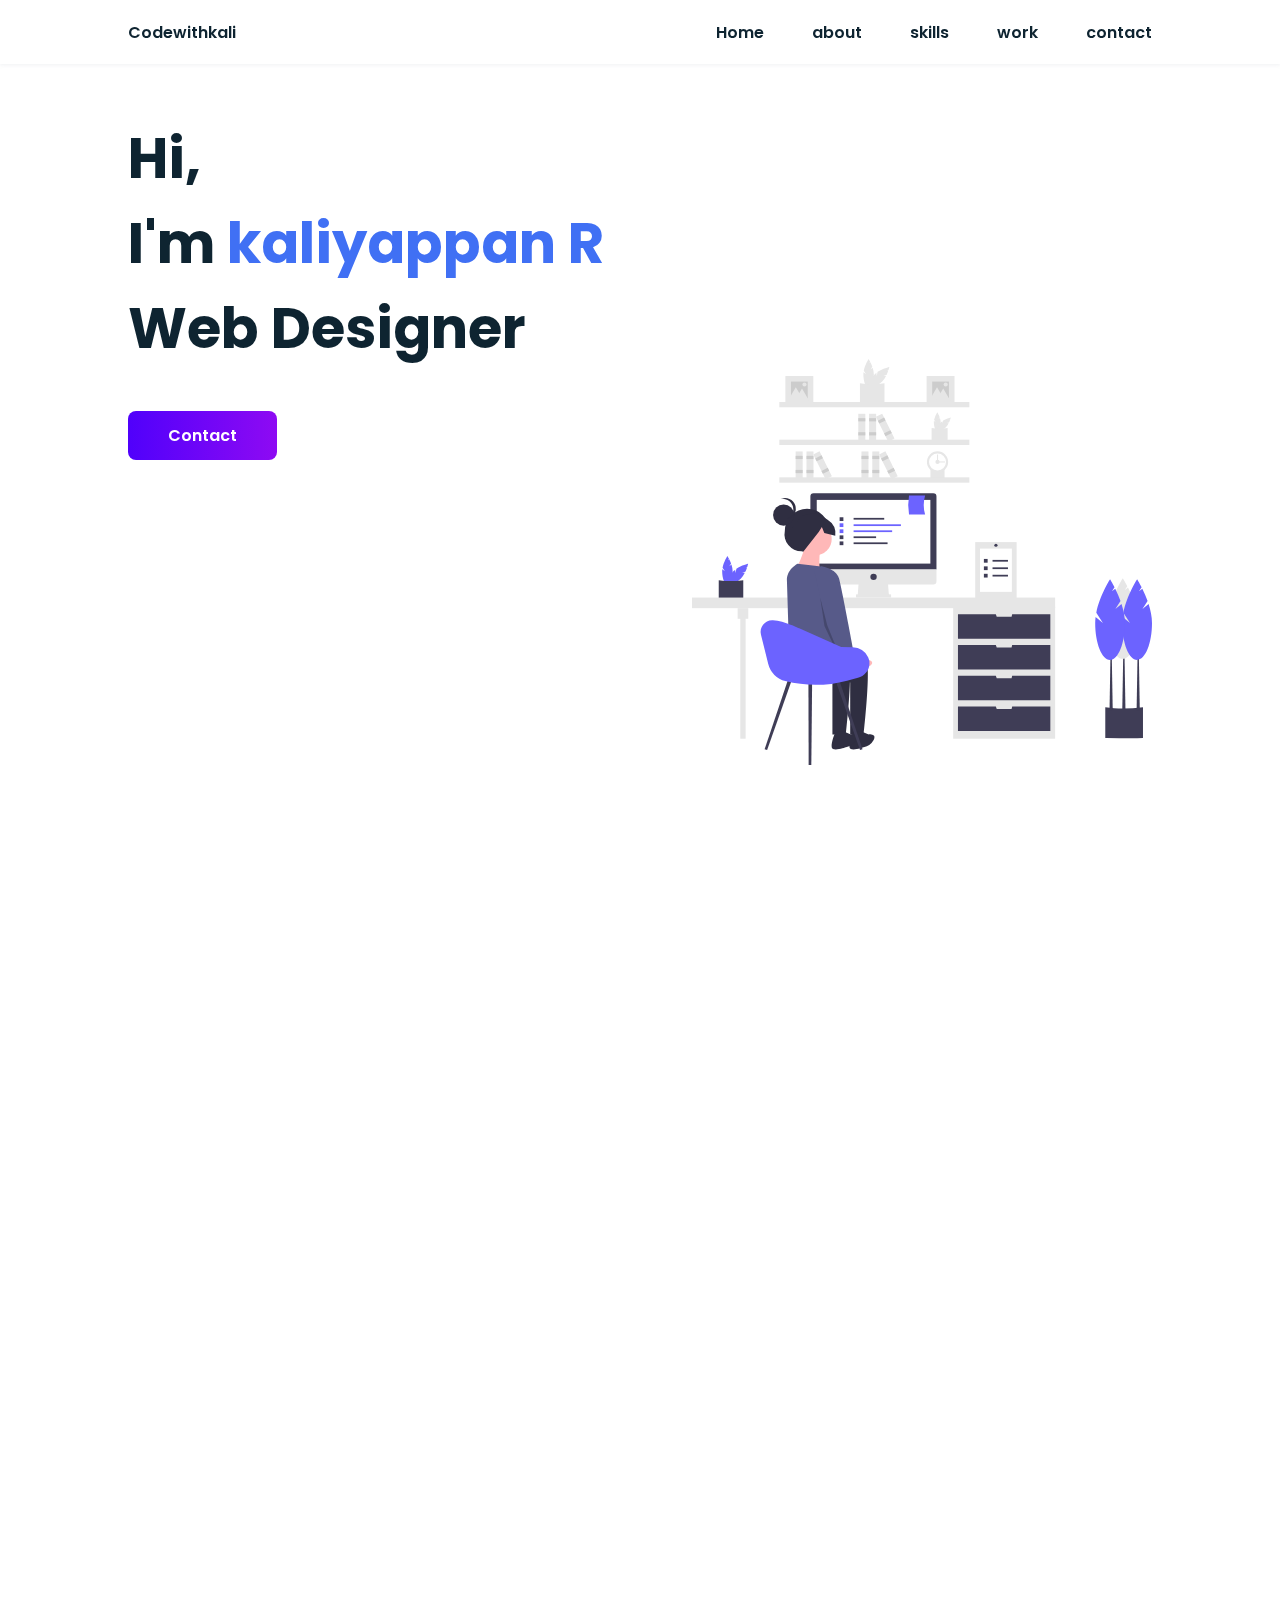
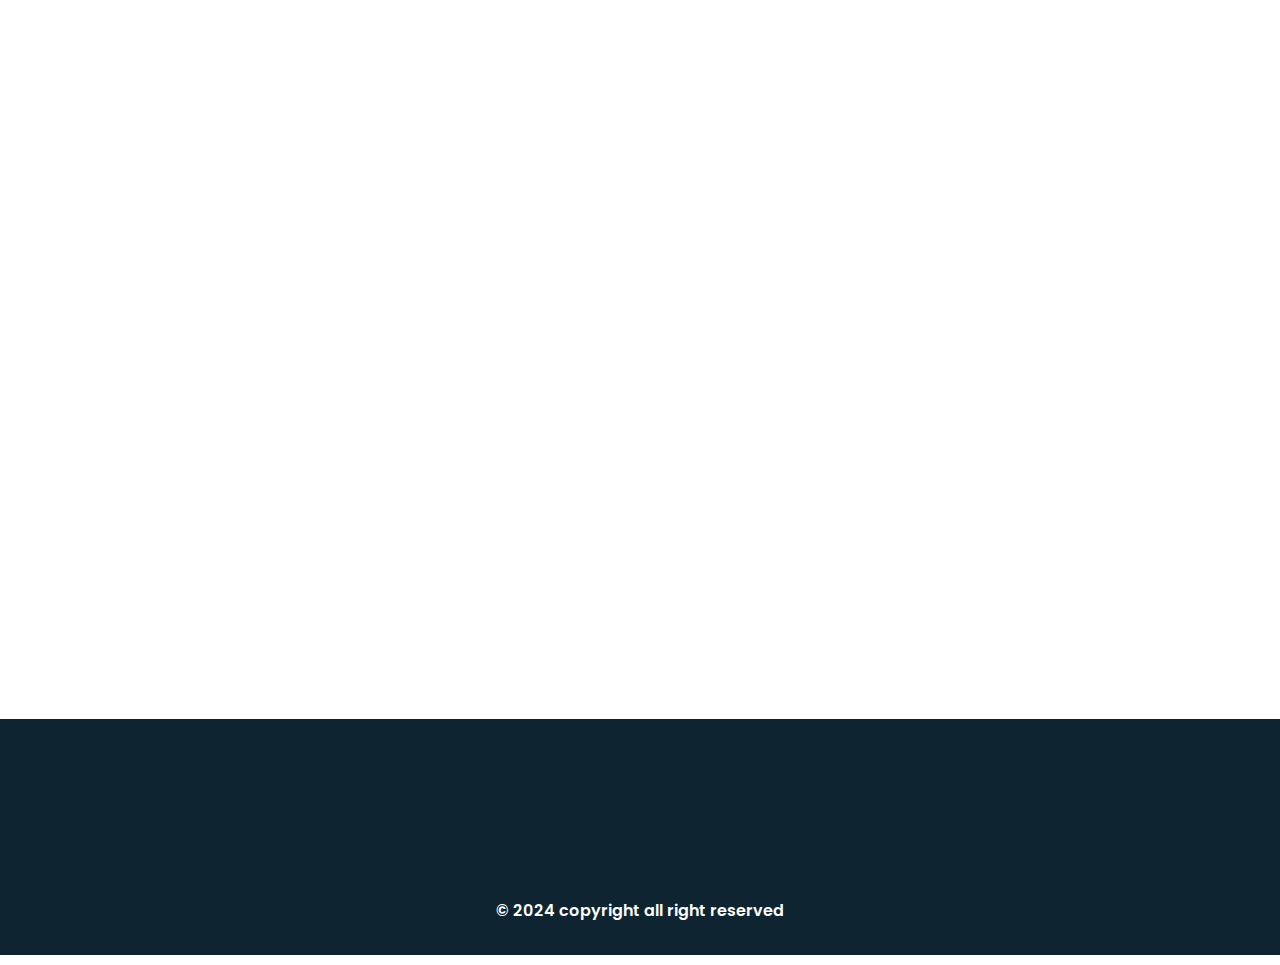
==== portfolio web/index.html @ ddb92122 "Add files via upload" ====
<!DOCTYPE html>
<html lang="en">
<head>
    <meta charset="UTF-8">
    <meta name="viewport" content="width=device-width, initial-scale=1.0">
    <title>Responsive porfolio</title>
    <link rel="stylesheet" href="css/style.css">
    <link rel="stylesheet" href="https://unpkg.com/boxicons@latest/css/boxicons.min.css">
    <link href="https://unpkg.com/aos@2.3.1/dist/aos.css" rel="stylesheet">

</head>
<body>
    <header class="header">
        <nav class="nav bd_grid">
            <div>
                <a href="#" class="nav-logo">Codewithkali</a>
            </div>
            
            <div class="nav_menu" id="nav_menu">
                <ul class="nav_list">
                    <li class="nav_items"><a href="#home" class="nav_link active">Home</a></li>
                    <li class="nav_items"><a href="#about" class="nav_link active">about</a></li>
                    <li class="nav_items"><a href="#skills" class="nav_link active">skills</a></li>
                    <li class="nav_items"><a href="#work" class="nav_link active">work</a></li>
                    <li class="nav_items"><a href="#contact" class="nav_link active">contact</a></li>
                </ul>
            </div>

            <div class="nav_toggle" id="nav_toggle">
                <i class='bx bx-menu-alt-right'></i>
            </div>
        </nav>
    </header>

    <main class="main">
         
            <!-- home section -->
        <section class="home bd_grid" id="home">
            <div class="home_data" data-aos="fade-down">
                <h1 class="home_title">
                    Hi, <br>I'm <span class="home_title-color">kaliyappan R</span><br>Web Designer
                </h1>
                <a href="#contact" class="button"> Contact</a>
            </div>

            <div class="home_social" >

            <a href="#" class="home_sicials-icon" data-aos="fade-down"><i class='bx bxl-facebook-circle'></i></a>
            <a href="#" class="home_sicials-icon" data-aos="fade-down" data-aos-delay="250"><i class='bx bxl-instagram' ></i></a>
            <a href="#" class="home_sicials-icon" data-aos="fade-down" data-aos-delay="350"><i class='bx bxl-linkedin-square'></i></a>
            <a href="#" class="home_sicials-icon" data-aos="fade-down" data-aos-delay="400"><i class='bx bxl-github'></i></a>
            
            </div>

            <div class="home_img" data-aos="fade-down" data-aos-delay="500">
                <img src="images/home.svg" alt="home">

            </div>

        </section>
            <!-- about section -->
        <section class="about section" id="about">

            <h2 class="section-title" data-aos="fade-down">about</h2>

            <div class="about_container bd_grid">
                
                <div class="about_img" data-aos="fade-down" data-aos-delay="250">
                    <img src="images/profile.svg" alt="profile">
                </div>
                <div>
                    <h2 class="about_subtitle" data-aos="fade-down" data-aos-delay="350">I'm Kaliyappan R</h2>
                    <p class="about_text" data-aos="fade-down" data-aos-delay="450">Lorem, ipsum dolor sit amet consectetur adipisicing elit. Tempora animi corporis ipsa, ducimus quod eveniet, corrupti illo quisquam dolore reiciendis minima veritatis blanditiis deserunt doloribus iste ratione quae ad est.</p>
                </div>
            </div>
            
        </section>
            <!-- skills section -->
        <section class="skills section" id="skills">
            <h2 class="section-title" data-aos="fade-down">skills</h2>
            <div class="skills_container bd_grid">
                <div>
                    <h2 class="skills_subtitle" data-aos="fade-down" data-aos-delay="250">professional skills</h2>
                    <p class="skills_text" data-aos="fade-down" data-aos-delay="350">
                        without sharpen your weapon; standing on the battlefoeld would not increase your chance of winning

                    </p>
                    <!-- skils html -->
                    <div class="skills_data" data-aos="fade-right">
                        <div class="skills_name">
                            <i class='bx bxl-html5 skill_icon' ></i>
                            <span class="skill_name">html5</span>
                        </div>

                        <div><span class="skill_percentage">95%</span></div>

                        <div class="skill_bar skill_html"></div>
                    </div>
                    <!-- skills css -->
                    <div class="skills_data" data-aos="fade-right" data-aos-delay="250">
                        <div class="skills_name">
                            <i class='bx bxl-css3 skill_icon' ></i>
                            <span class="skill_name">css3</span>
                        </div>

                        <div><span class="skill_percentage">85%</span></div>

                        <div class="skill_bar skill_css"></div>
                    </div>

                    <!-- skills js -->
                    <div class="skills_data" data-aos="fade-right" data-aos-delay="350">
                        <div class="skills_name">
                            <i class='bx bxl-javascript skill_icon' ></i>
                            <span class="skill_name">java script</span>
                        </div>

                        <div><span class="skill_percentage">75%</span></div>

                        <div class="skill_bar skill_js"></div>
                    </div>
                    
                    <!-- skills UI/UX -->
                    <div class="skills_data" data-aos="fade-right" data-aos-delay="450">
                        <div class="skills_name">
                            <i class='bx bxs-paint skill_icon' ></i>
                            <span class="skill_name">UI/UX</span>
                        </div>

                        <div><span class="skill_percentage">85%</span></div>

                        <div class="skill_bar skill_ui"></div>
                    </div>
                    
                </div>
                <div data-aos="fade-left" data-aos-delay="350">
                    <img src="images/profile2.svg" alt="profile2">
                </div>

            </div>


        </section>
            <!-- work sec -->
        <section class="work section" id="work">
            <h2 class="section-title" data-aos="fade-down">work</h2>

            <div class="work_container bd_grid" data-aos="fade-down" data-aos-delay="250">
                <div class="work_img">
                    <img src="images/work1.jpg" alt="">
                </div>
                <div class="work_img">
                    <img src="images/work2.jpg" alt="">
                </div>
                <div class="work_img">
                    <img src="images/work3.jpg" alt="">
                </div>
                <div class="work_img">
                    <img src="images/work4.png" alt="">
                </div>
                <div class="work_img">
                    <img src="images/work5.jpg" alt="">
                </div>
                <div class="work_img">
                    <img src="images/work6.jpg" alt="">
                

            </div>

        </section>
            <!-- contact sec -->

        <section class="contact section" id="contact">
            <h2 class="section-title" data-aos="fade-down">Contact</h2>

            <div class="contact_container bd_grid">
                <form action="#" class="contact_form">
                    <input type="text" placeholder="Name" class="control_input" data-aos="fade-down" data-aos-delay="300">
                    <input type="mail" placeholder="Email" class="control_input" data-aos="fade-down" data-aos-delay="350">
                    <textarea name="" id="" cols="30" rows="10" class="control_input" data-aos="fade-down" data-aos-delay="400"></textarea>

                    <input type="button" value="Send" class="control_button button" data-aos="fade-down" data-aos-delay="450">
                </form>
            </div>

        </section>
        <!-- footer section -->
    
        <footer class="footer">
            <p class="footer_title" data-aos="fade-down">
                Kaliyappan R
            </p>
            <div class="footer_socials">
                <a href="#" class="footer-icon" data-aos="fade-down" data-aos-delay="350"><i class='bx bxl-facebook-circle'></i></a>
                <a href="#" class="footer-icon" data-aos="fade-down" data-aos-delay="400"><i class='bx bxl-instagram' ></i></a>
                <a href="#" class="footer-icon" data-aos="fade-down" data-aos-delay="450"><i class='bx bxl-linkedin-square'></i></a>
                <a href="#" class="footer-icon" data-aos="fade-down" data-aos-delay="500"><i class='bx bxl-github'></i></a>
            
            </div>
            <p>&#169; 2024 copyright all right reserved</p>
        </footer>
         

    </main>

    <script src="https://unpkg.com/aos@2.3.1/dist/aos.js"></script>
    <script src="js/main.js"></script>
     
    <script>
        AOS.init({
            duration: 1200,
            once: false,
        });
    </script>
</body>
</html>
---- portfolio web/css/style.css ----
/* Google fond poppins */

@import url('https://fonts.googleapis.com/css2?family=Poppins:ital,wght@0,800;0,900;1,800;1,900&display=swap');

/* variables */
:root{
    --header-height: 3rem;
    --font-semi: 600;

}
/* colors */
:root{
    --first-color: #4070f4;
    --second-color: #0e2431;
    --gradient-color: linear-gradient(to right, #5001fb, #8e0af3);
     
}

/* font style */

:root{
    --body-font: 'poppins', sans-serif;
    --big-font-size: 2rem;
    --h2-font-size: 1.5rem;
    --normal-font-size: 0.938rem;

}

/* media screan min-width : 768px */

@media screen and (min-width: 768px){
    :root{
        --big-font-size: 3.5rem;
        --h2-font-size: 2rem;
        --normal-font-size: 1rem;

    }

}

 /*margins  */

:root{
    --mb-1: 0.5rem;
    --mb-2: 1rem;
    --mb-3: 1.5rem;
    --mb-4: 2rem;
    --mb-5: 2.5rem;
    --mb-6: 3rem;

 }

 /* z-index */
 :root{
    --z-back : -10;
    --z-normal: 1;
    --z-tooltip: 10;
    --z-fixed: 100;

 }

 /* base */

 *,*::before,*::afeter{
    box-sizing: border-box;
 }

 html{
    scroll-behavior: smooth;
 }
 body{
    margin: var(--header-height) 0 0 0;
    font-family: var(--body-font);
    font-size: var(--normal-font-size);
    color: var(--second-color);
 }
 h1,h2,p{
    margin: 0;
 }
 ul{
    margin: 0;
    padding: 0;
    list-style: none;
 }

 a{
    text-decoration: none;
 }

 img{
    max-width: 100%;
    height: auto;
    display: block;
 }

 /* custom css class */

 /* layout */

 .bd_grid{
    max-width: 1024px;
    display: grid;
    grid-template-columns: 100%;
    grid-column-gap: 2rem;
    width: calc(100% - 2rem);
    margin-left: var(--mb-2);
    margin-right: var(--mb-2);
 }
 .header{
    width: 100%;
    position: fixed;
    top: 0;
    left: 0;
    z-index: var(--z-fixed);
    background: #fff;
    box-shadow: 0 1px 4px rgba(146, 161, 176, 0.15);
 }


 /* navbar */

 .nav{
    height: var(--header-height);
    display: flex;
    justify-content: space-between;
    align-items: center;
    font-weight: var(--font-semi);

 }

 @media screen and (max-width : 768px) {
    .nav_menu{
        position: fixed;
        top: var(--header-height);
        right: -100%;
        width: 80%;
        height: 100%;
        padding: 2rem;
        background-color: var(--second-color);
        transition: 0.5s;
    }
 }
 .nav_items{
    margin-bottom: var(--mb-4);

 }
 .nav_link{
    position: relative;
    color: #fff;

 }

 .nav_link:hover{
    position: relative;
 }

 .nav_link:hover::after{
    position: absolute;
    content: "";
    width: 100%;
    height: 0.18rem;
    left:0;
    top: 2rem;
    background-color: var(--first-color);
}

.nav-logo{
    color: var(--second-color);

}

.nav_toggle{
    color: var(--second-color);
    font-size: 1.5rem;
    cursor: pointer;
}

/* ative menu */
.active::after{
    position: absolute;
    content: "";
    width: 100%;
    height: 0.18rem;
    left: 0;
    top: 2rem;
    background-color: var(--first-color);
}

.show{
   right: 0;
}

.home{
   height: calc(100vh - 3rem);
   row-gap: 1rem;

}

.home_data{
   align-self: center;
}

.home_title{
   font-size: var(--big-font-size);
   margin-bottom: var(--mb-5);
}

.home_title-color{
   color: var(--first-color);

}

.home_social{
   display: flex;
   flex-direction: column;
}
.home_sicials-icon{
   width: max-content;
   margin-bottom: var(--mb-2);
   font-size: 1.5rem;
   color: var(--second-color);
}

.home_sicials-icon:hover{
   color: var(--first-color);
}
.home_img{
   position: absolute;
   right: 0;
   bottom: 0;
   width: 300px;

}

.home_img svg {
   width: 100%;
}

/* buttons */

.button{
   display: inline-block;
   color: #fff;
   padding: 0.75rem 2.5rem;
   font-weight: var(--font-semi);
   border-radius: 0.5rem;
   background: var(--gradient-color);
}

.button:hover{
   box-shadow: 0 10px 36px rgba(0, 0, 0, 0.29);
}

.section{
   padding-top: 3rem;
   padding-bottom: 2rem;
}
.section-title{
   position: relative;
   font-size: var(--h2-font-size);
   color: var(--first-color);
   margin-top: var(--mb-2);
   margin-bottom: var(--mb-4);
   text-align: center;
}

.section-title::after{
   position: absolute;
   content: '';
   width: 64px;
   height: 0.18rem;
   left: 0;
   right: 0;
   margin: auto;
   top: 2rem;
   background-color: var(--first-color);
}


/* about section */
.about_container{
   row-gap: 2rem;
   text-align: center;
}

.about_subtitle{
   margin-bottom: var(--mb-2);

}
.about_img{
   justify-content: center;
}
.about_img svg {
   width: 300px;
   border-radius: 0.5rem;
}

/* skills */
.skills_container{
   row-gap: 2rem;
   text-align: center;
}

.skills_subtitle{
   margin-bottom: var(--mb-2);
}
.skills_text{
   margin-bottom: var(--mb-4);
}
.skills_data{
   display: flex;
   justify-content: space-between;
   align-items: center;
   position: relative;
   font-weight: var(--font-semi);
   padding: 0.5rem 1rem;
   margin-bottom: var(--mb-4);
   border-radius: 0.5rem;
   box-shadow: 0 4px 25px rgba(14, 36, 49, 0.15);
}

.skill_icon{
   font-size: 2rem;
   margin-right: var(--mb-2);
   color: var(--first-color);
}

.skills_name{
   display: flex;
   align-items: center;

}

.skill_bar{
   position: absolute;
   left: 0;
   bottom: 0;
   background-color: var(--first-color);
   height: 0.25rem;
   border-radius: 0.5rem;
   z-index: var(--z-back);
}

.skill_html{
   width: 95%;
}
.skill_css{
   width: 85%;
}
.skill_js{
   width: 75%;
}
.skill_ui{
   width: 85%;
}


/* work */

.work{
   text-align: center;
}
.work_container{
   row-gap: 2rem;
}
.work_img{
   box-shadow: 0 4px 25px rgba(14, 36, 49, 0.15);
   border-radius: 0.5rem;
   overflow: hidden;
}

.work_img img{
   width: 100%;
   transition: 1s;
   cursor: pointer;
}

.work_img img:hover{
   transform: scale(1.1);
}

/* contact */
.control_input{
   width: 92%;
   font-size: var(--normal-font-size);
   font-weight: var(--font-semi);
   padding: 1rem;
   border-radius: 0.5rem;
   border: 1.5px solid var(--second-color);
   outline: none;
   margin-bottom: var(--mb-4);

}

.control_button{
   display: block;
   border: none;
   outline: none;
   font-size: var(--normal-font-size);
   cursor: pointer;
   margin-left: auto;
}

/* footer */
.footer{
   background-color: var(--second-color);
   color: #fff;
   text-align: center;
   font-weight: var(--font-semi);
   padding: 2rem 0;
}

.footer_title{
   font-size: 2rem;
   margin-bottom: var(--mb-4);
}
.footer_socials{
   margin-bottom: var(--mb-4);

}
.footer-icon{
   font-size: 1.5rem;
   color: #ffffff;
   margin: 0 var(--mb-2);
}

@media screen and (min-width : 768px){
   body{
      margin: 0;
   }
   .section{
      padding-top: 4rem;
      padding-bottom: 3rem;
   }
   .section-title::after{
      width: 80px;
      top: 3rem;

   }
   .nav{
      height: calc(var(--header-height) + 1rem);
   }

   .nav_items{
      margin-left: var(--mb-6);
      margin-bottom: 0;
   }
   .nav_list{
      display: flex;
      padding-top: 0;

   }
   .nav_toggle{
      display: none;
   }
   .nav_link{
      color: var(--second-color);
   }
   .home{
      height: 100vh;
   }
   .home_data{
      align-items: flex-end;
   }
   .home_social{
      padding-top: 0;
      padding-bottom: 2.5rem;
      flex-direction: row;
      align-self: flex-end;
   }
   .home_sicials-icon{
      margin-bottom: 0;
      margin-right: var(--mb-4);
   }
   .home_img{
      width: 460px;
      bottom: 15%;
   }
   .home_img svg{
      width: 100%;
   }
   .about_container,.skills_container{
      grid-template-columns: repeat(2, 1fr);
      align-items: center;
      text-align: initial;
   }
   .about_img svg{
      width: 450px;
   }

   .work_container{
      grid-template-columns: repeat(3, 1fr);
      grid-template-rows: repeat(2, 1fr);
      column-gap: 2rem;

   }
   .contact_form{
      width: 400px;
   }
   
   .contact_container{
      justify-items: center;
   }

}

@media screen and (min-width : 1024px){
   .bd_grid{
      margin-left: auto;
      margin-right: auto;
   }
   .home_img{
      right: 10%;
   }
}
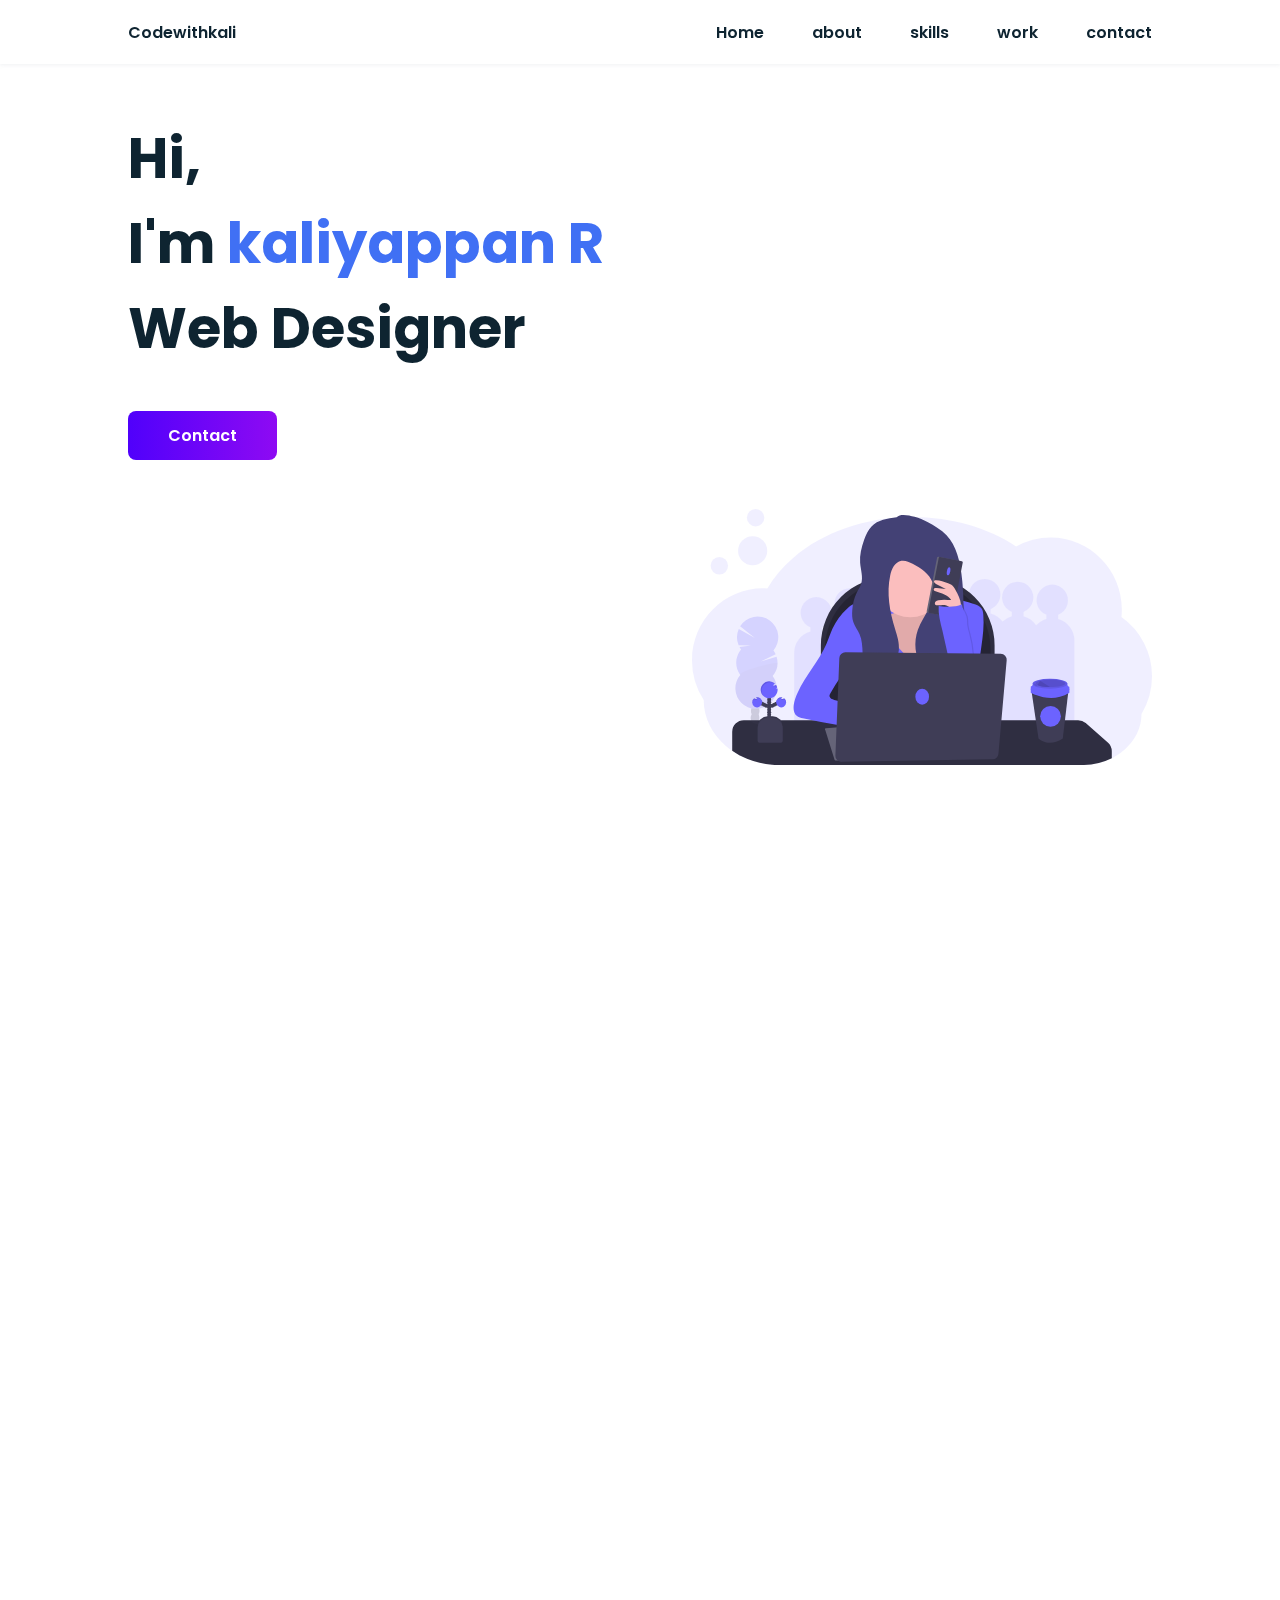
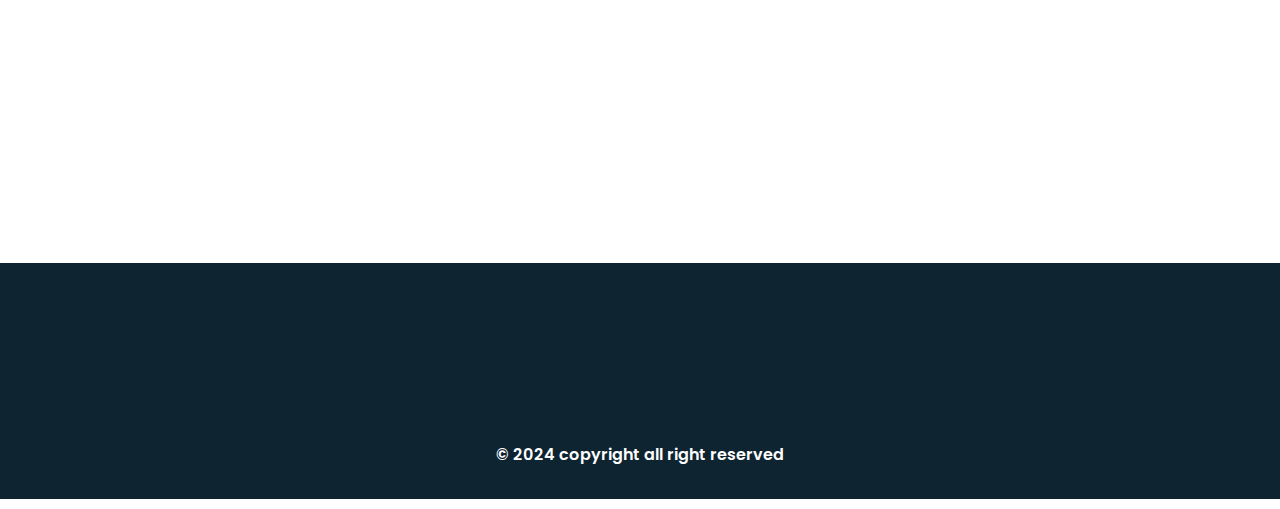
==== commit 97c4d244: "Add files via upload" ====
--- a/portfolio web/index.html
+++ b/portfolio web/index.html
@@ -3,7 +3,8 @@
 <head>
     <meta charset="UTF-8">
     <meta name="viewport" content="width=device-width, initial-scale=1.0">
-    <title>Responsive porfolio</title>
+    <title>professional porfolio</title>
+    <link rel="icon" href="images/Screenshot 2023-11-06 185659.png">
     <link rel="stylesheet" href="css/style.css">
     <link rel="stylesheet" href="https://unpkg.com/boxicons@latest/css/boxicons.min.css">
     <link href="https://unpkg.com/aos@2.3.1/dist/aos.css" rel="stylesheet">
@@ -45,10 +46,10 @@
 
             <div class="home_social" >
 
-            <a href="#" class="home_sicials-icon" data-aos="fade-down"><i class='bx bxl-facebook-circle'></i></a>
-            <a href="#" class="home_sicials-icon" data-aos="fade-down" data-aos-delay="250"><i class='bx bxl-instagram' ></i></a>
-            <a href="#" class="home_sicials-icon" data-aos="fade-down" data-aos-delay="350"><i class='bx bxl-linkedin-square'></i></a>
-            <a href="#" class="home_sicials-icon" data-aos="fade-down" data-aos-delay="400"><i class='bx bxl-github'></i></a>
+            <a href="https://www.facebook.com/profile.php?id=100056936264690&mibextid=ZbWKwL" class="home_sicials-icon" data-aos="fade-down"><i class='bx bxl-facebook-circle'></i></a>
+            <a href="https://instagram.com/kaliyappan__r4?igshid=NGVhN2U2NjQ0Yg==" class="home_sicials-icon" data-aos="fade-down" data-aos-delay="250"><i class='bx bxl-instagram' ></i></a>
+            <a href="https://www.linkedin.com/in/kaliyappanr4" class="home_sicials-icon" data-aos="fade-down" data-aos-delay="350"><i class='bx bxl-linkedin-square'></i></a>
+            <a href="http://github.com/Kaliyappan1" class="home_sicials-icon" data-aos="fade-down" data-aos-delay="400"><i class='bx bxl-github'></i></a>
             
             </div>
 
@@ -156,7 +157,7 @@
                     <img src="images/work3.jpg" alt="">
                 </div>
                 <div class="work_img">
-                    <img src="images/work4.png" alt="">
+                    <img src="images/work4.jpg" alt="">
                 </div>
                 <div class="work_img">
                     <img src="images/work5.jpg" alt="">
